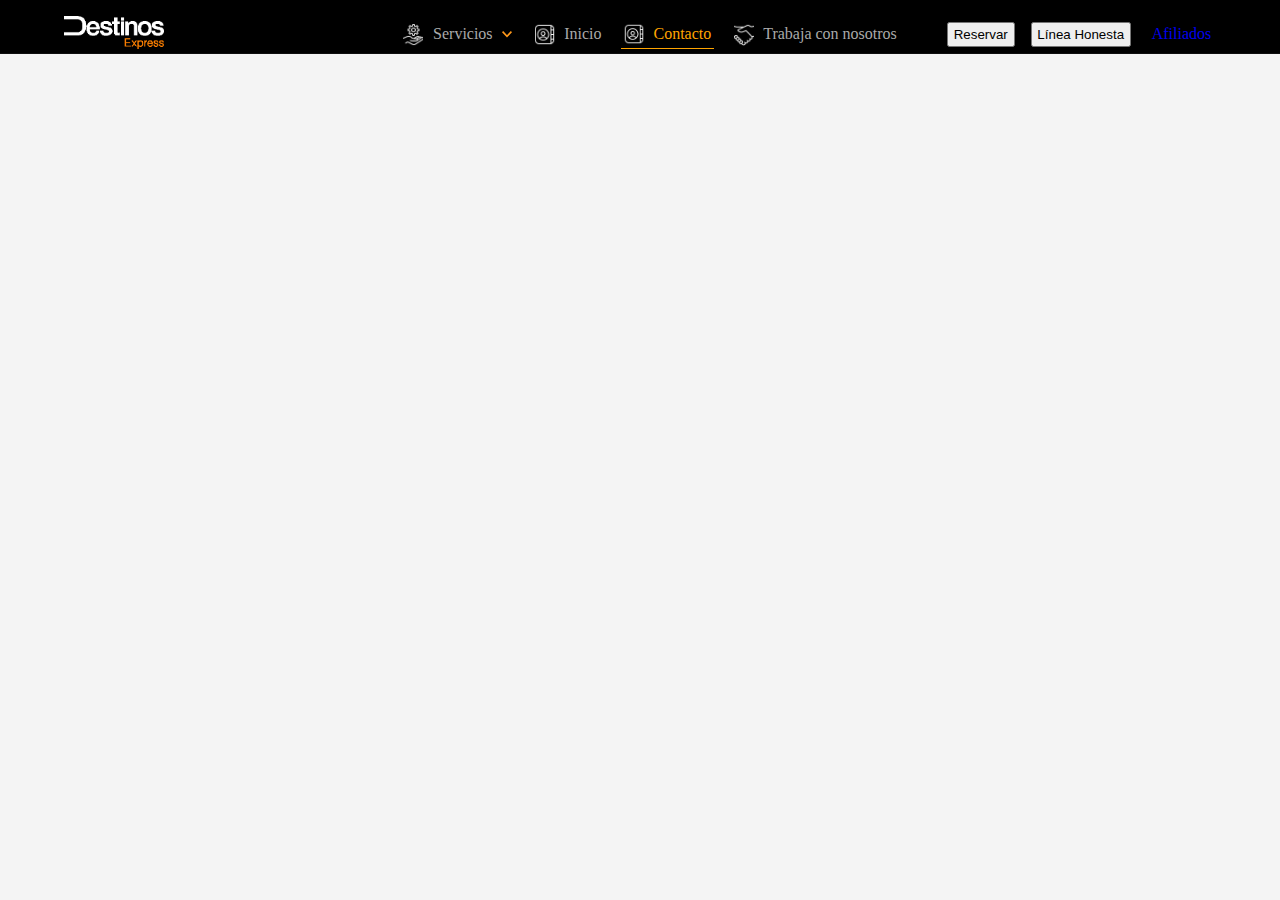
==== contacto.html @ 83c1a64e "Agrego contendor cotizar" ====
<!DOCTYPE html>
<html lang="en">
<head>
    <meta charset="UTF-8">
    <meta name="viewport" content="width=device-width, initial-scale=1.0">
    <title>Contacto</title>
    <link rel="stylesheet" href="css/header.css">

    <style>
        .header{
            background-color: black;
        }
    </style>

</head>
<body>
    <header class="header" id="header">
        <div class="header__container">
            <picture class="figure__header">
                <img src="images/DestinosLogo.svg.png" title="Destinos Express" class="figure__logo"
                    alt="logo-destinos-express">
            </picture>

            <div class="nav__header--content">
                <div class="nav__header">
                    <picture class="figure__header">
                        <img src="images/DestinosLogo.svg.png" title="Destinos Express"
                            class="figure__logo nav__logo--title" alt="logo-destinos-express">
                    </picture>
                    <div class="nav__header--grid">
                        <div class="nav__header--container flex__center grid--gap">
                            
                            <div class="dropdown__container">
                                <ul class="dropdown__trigger">
                                    <li class="nav__item" id="item__drop">
                                        <a href="#" class="nav__link" id="link__drop">
                                            <img loading="lazy" src="images/iconServicios.png" class="icon__services"
                                                alt="">
                                            Servicios
                                            <img loading="lazy" src="images/icon-arrow.svg" id="arrow"
                                                class="icon__arrow" alt="">
                                        </a>
                                    </li>
                                </ul>
                                <ul class="dropdown__list">
                                    <li class="dropdown__item"><a class="nav__link" href="#">Tansporte empresarial</a>
                                    </li>
                                    <li class="dropdown__item"><a class="nav__link" href="#">Transporte ingenería y
                                            petroleras</a></li>
                                    <li class="dropdown__item"><a class="nav__link" href="#">Mensajería empresarial</a>
                                    </li>
                                </ul>
                            </div>
                            
                            <nav class="nav">
                                <ul class="nav__list grid--gap flex__center">
                                    <li class="nav__item ">
                                        <a href="index.html" class="nav__link nav__item--pages">
                                            <img loading="lazy" src="images/iconContacto.png" class="icon__services"
                                                alt="">
                                            Inicio
                                        </a>
                                    </li>
                                    <li class="nav__item ">
                                        <a href="contacto.html" class="nav__link nav__item--pages item-pages-active">
                                            <img loading="lazy" src="images/iconContacto.png" class="icon__services"
                                                alt="">
                                            Contacto
                                        </a>
                                    </li>
                                    <li class="nav__item ">
                                        <a href="trabajaNosotros.html" class="nav__link nav__item--pages">
                                            <img loading="lazy" src="images/iconTrabajaConNosotros.png"
                                                class="icon__services" alt="">
                                            Trabaja con nosotros
                                        </a>
                                    </li>
                                </ul>
                            </nav>
                        </div>

                        <div class="nav__froms--container grid--gap">
                            <button class="btn open-modal" id="reservaForm">Reservar</button>
                            <button class="btn open-modal" id="lineaForm">Línea Honesta</button>
                            <a href="https://clientesdestinos.tmovil.co/js/" class="btn" target="_blank">Afiliados</a>
                        </div>
                    </div>
                </div>
            </div>

            <a class="box__model" id="menu" title="Menú">
                <img loading="lazy" src="images/icon-hamburger.svg" class="box__model--icon" alt="Menú">
            </a>
        </div>

        <!-- MODAL DE RESERVACIÓN -->
        <div class="modal__container modal__container--reserva" id="modalReserva">
            <div class="modal__content modal__content--reserva">
                <h2 class="reserva__title center">Bienvenido(a)</h2>
                <p class="reserva__paragraph center">Aquí puedes reservar, deja tu datos y atenderemos tu
                    solicitud</p>
                <form action=""  class="form__modal form__reserva ">

                    <div class="from__responsive">
                        <div class="from__row">
                            <!-- ENTRADA DE TEXTO NOMBRE USUARIO -->
                            <div class="from__input">
                                <label class="labels" for="name" id="name-label">Nombre</label>
                                <input class="inputs" type="text" name="name" id="name" autocomplete="on"
                                    placeholder="Escribe tu nombre" required>
                            </div>
                            <!-- ENTRADA DE SELECCION TIPO DE SERVICIO -->
                            <div class="from__input">
                                <label class="labels" for="services" id="services-label">Tipo De Servicio</label>
                                <select class="selected" name="services" id="services" required>
                                    <option value="">Seleccione Servicio</option>
                                    <option value="ejecutivo">Ejecutivo</option>
                                    <option value="empresarial">Empresarial</option>
                                    <option value="normal">Normal</option>
                                </select>
                            </div>
                            <!-- ENTRADA DE FECHA Y HORA -->
                            <div class="from__input">
                                <label class="labels" for="datetime" id="datetime-label">Fecha y Hora</label>
                                <input class="inputs" type="datetime-local" name="datetime" id="datetime" required>
                            </div>
                        </div>

                        <div class="from__row">
                            <!-- ENTRADA DE TELEFONO -->
                            <div class="from__input">
                                <label class="labels" for="phone" id="phone-label">Celular</label>
                                <input class="inputs" type="tel" name="phone" id="phone" placeholder="Número de celular"
                                    onkeypress="return event.charCode >= 48 && event.charCode <= 57" maxlength="10"
                                    autocomplete="on" required>
                            </div>


                            <!-- ENTRADA DE SELECCION TIPO VEHICULO -->
                            <div class="from__input">
                                <label class="labels" for="vehiculo" id="vehiculo-label">Tipo De Vehículo</label>
                                <select class="selected" name="vehiculo" id="vehiculo" required>
                                    <option value="">Seleccione Vehículo</option>
                                    <option value="camionetas">Camionetas</option>
                                    <option value="dobleCabina">Doble Cabina</option>
                                    <option value="miniVan">Mini Van</option>
                                    <option value="vans">Vans</option>
                                    <option value="Buses">Buses</option>
                                </select>
                            </div>
                            <!-- ENTRADA DE DESTINO -->
                            <div class="from__input">
                                <label class="labels" for="destino" id="destino-label">Destino</label>
                                <input class="inputs" type="text" name="destino" id="destino"
                                    placeholder="Escribe tu destino" required>
                            </div>
                        </div>

                        <div class="from__row">
                            <!-- ENTRADA DE EMAIL -->
                            <div class="from__input">
                                <label class="labels" for="email" id="email-label">Email</label>
                                <input class="inputs" type="email" name="email" id="email"
                                    placeholder="Escribe tu email" autocomplete="on" required>
                            </div>
                            <!-- ENTRADA DE CIUDAD -->
                            <div class="from__input">
                                <label class="labels" for="ciudad" id="ciudad-label">Ciudad</label>
                                <input class="inputs" type="text" name="ciudad" id="ciudad"
                                    placeholder="Escribe tu ciudad" required>
                            </div>
                            <!-- ENTRADA DE ITINERARIO DE VUELO -->
                            <div class="from__input">
                                <label class="labels" for="itirenario" id="itirenario-label">Itinerario de vuelo</label>
                                <input class="inputs" type="text" name="itirenario" id="itirenario"
                                    placeholder="Escribe tu itirenario" required>
                            </div>
                        </div>

                        <div class="from__row">
                            <!-- ENTRADA DE EMPRESA -->
                            <div class="from__input">
                                <label class="labels" for="Empresa" id="Empresa-label">Empresa</label>
                                <input class="inputs" type="text" name="Empresa" id="Empresa"
                                    placeholder="Escribe tu Empresa" required>
                            </div>
                            <!-- ENTRADA DE DIRECCION -->
                            <div class="from__input">
                                <label class="labels" for="direccion" id="direccion-label">Dirección</label>
                                <input class="inputs" type="text" name="direccion" id="direccion"
                                    placeholder="Escribe tu direccion" required>
                            </div>
                            <!-- ENTRADA DE COMENTARIOS -->
                            <div class="from__input">
                                <label class="labels" for="comentarios" id="comentarios-label">Comentarios</label>
                                <textarea class="textarea" name="comentarios" id="comentarios"
                                    placeholder="Escribe tus comentarios" rows="4"></textarea>
                            </div>
                        </div>
                    </div>


                    <!-- BOTON COTIZACIÓN -->
                    <input type="submit" data-modal="Card1" value="Solicitar cotización" class="btn btn-solicitud"
                        id="btn-solicitud">
                </form>

                <a href="#" class="close__modal">
                    <img loading="lazy" src="images/icon-close-modal.svg" alt="icon-close" tiitle="Cerrar"
                        id="close-modal" class="close__modal--icon">
                </a>
            </div>
        </div>
        <!-- MODAL DE LINEA HONESTA -->
        <div class="modal__container modal__container--linea" id="modalLinea">
            <div class="modal__content modal__content--linea">
                <h2 class="reserva__title center">Línea honesta</h2>
                <p class="reserva__paragraph center">Denuncias relacionadas con conductas deshonestas</p>
                <form action="" method="GET" class="form__modal from__linea">

                    <div class="from__responsive">
                        <div class="from__row">
                            <!-- ENTRADA DE SELECCION TIPO DE SERVICIO -->
                            <div class="from__input">
                                <label class="labels" for="asunto" id="asunto-label">Asunto</label>
                                <select class="selected" name="asunto" id="asunto" required>
                                    <option value="">Apropiación de recursos</option>
                                    <option value="solicitud">Solicitud de dinero para cierre</option>
                                    <option value="conflictos">Conflicto de intereses</option>
                                    <option value="falsedad">Falsedad de información</option>
                                </select>
                            </div>
                            <!-- ENTRADA DE FECHA Y HORA -->
                            <div class="from__input">
                                <label class="labels" for="datetime" id="datetime-label">Fecha y Hora</label>
                                <input class="inputs" type="datetime-local" name="datetime" id="datetime" required>
                            </div>

                            <!-- ENTRADA DE SELECCION INVOLUCRADO -->
                            <div class="from__input">
                                <label class="labels" for="involucrado" id="involucrado-label">Involucrado</label>
                                <select class="selected" name="involucrado" id="involucrado" required>
                                    <option value="">Seleccione Cliente</option>
                                    <option value="provedor">Provedor</option>
                                    <option value="aliado">Aliado</option>
                                    <option value="conductor">Conductor</option>
                                    <option value="otro">Otro</option>
                                </select>
                            </div>
                        </div>

                        <div class="form__row">
                            <!-- ENTRADA DE CARGO/NOMBRE INVOLUCRADO -->
                            <div class="from__input">
                                <label class="labels" for="cargo" id="cargo-label">Nombre y/o cargo del
                                    involucrado</label>
                                <input class="inputs" type="text" name="cargo" id="cargo" placeholder="Escribe el cargo"
                                    required>
                            </div>

                            <!-- ENTRADA DE LUGAR DE LOS HECHOS -->
                            <div class="from__input">
                                <label class="labels" for="ocurrido" id="ocurrido-label">¿Dónde Ocurrió?</label>
                                <input class="inputs" type="text" name="ocurrido" id="ocurrido"
                                    placeholder="Escribe dónde ocurrió" required>
                            </div>

                            <!-- ENTRADA DE COMENTARIOS -->
                            <div class="from__input">
                                <label class="labels" for="situacion" id="situacion-label">Descripción de la
                                    situación</label>
                                <textarea class="textarea" name="situacion" id="situacion"
                                    placeholder="Escribe tu situación" rows="4" required></textarea>
                            </div>
                        </div>

                        <div class="from__row">
                            <!-- ENTRADA DE ARCHIVO -->
                            <div class="from__input">
                                <label for="file" class="labels" id="file-label">Seleccionar archivo</label>
                                <input type="file" name="file" id="file" class="filebtn" accept=".jpg, .png, .pdf"
                                    required>
                            </div>

                            <!-- ENTRADA DE DECISION -->
                            <div class="from__input">
                                <label for="checkbox2" class="checkbox-lab" id="checkbox-label">
                                    <input type="checkbox" class="checkbox" name="checkbox" id="checkbox2" required>
                                    ¿Desea ser contactado(a)
                                </label>
                            </div>

                            <!-- ENTRADA DE TEXTO NOMBRE USUARIO -->
                            <div class="from__input">
                                <label class="labels" for="name" id="name-label">Name</label>
                                <input class="inputs" type="text" name="name" id="name" placeholder="Escribe tu nombre"
                                    autocomplete="on" required>
                            </div>
                        </div>

                        <div class="from__row">
                            <!-- ENTRADA DE TELEFONO -->
                            <div class="from__input">
                                <label class="labels" for="phone" id="phone-label">Celular</label>
                                <input class="inputs" type="tel" name="phone" id="phone" placeholder="Número de celular"
                                    onkeypress="return event.charCode >= 48 && event.charCode <= 57" maxlength="10"
                                    autocomplete="on" required>

                            </div>
                            <!-- ENTRADA DE EMAIL -->
                            <div class="from__input">
                                <label class="labels" for="email" id="email-label">Email</label>
                                <input class="inputs" type="email" name="email" id="email" autocomplete="on"
                                    placeholder="Escribe tu email" required>
                            </div>

                            <!-- ENTRADA DE DECISION -->
                            <div class="from__input">
                                <label for="checkbox" class="checkbox-lab" id="checkbox-label">
                                    <input type="checkbox" class="checkbox" name="checkbox" id="checkbox" required>
                                    Estoy de acuerdo con los términos y condiciones
                                </label>
                            </div>
                        </div>
                    </div>

                    <!-- BOTON REPORTE  -->
                    <input type="button" value="Enviar Reporte" data-modal="Card2" class="btn btn-reserva"
                        id="btn-solicitud">
                </form>

                <a href="#" class="close__modal close__modal--honesta" id="close__modal--honesta">
                    <img loading="lazy" src="images/icon-close-modal.svg" alt="icon-close" tiitle="Cerrar"
                        id="close-modal" class="close__modal--icon">
                </a>
            </div>
        </div>
        <!-- CARDBACK DE RESERVACIÖN -->
        <section class="card__back--container back--reservacion-container" id="cardBack">
            <div class="card__back--content back--reservacion-content">
                <img loading="lazy" src="images/icon-check.svg" alt="icon-check" class="icon__check">

                <p class="card__title">Gracias por tu reserva</p>

                <p class="card__description">
                    En breve nos pondremos en contacto contigo para confirmar la reservación solicitada.
                    Espero tengas buen viaje te desea <span class="destinos--span">Destinos Express</span>, tu
                    transportadora de confianza.
                </p>

                <button type="submit" class="btn-confimacion btn" id="btn--salir-card">Salir</button>
            </div>
        </section>

        <!-- CARDBACK DE SOPORTE -->
        <section class="card__back--container back--linea-container" id="cardBack">
            <div class="card__back--content back--linea-content">
                <img loading="lazy" src="images/icon-soporte.png" alt="icon-support" class="icon__check">

                <p class="card__title">Gracias por tu información</p>

                <p class="card__description">
                    En breve nos pondremos en contacto contigo para dar soporte a tu problema.
                    Trabajaremos rápido para brindarte soluciones <span class="destinos--span">Destinos
                        Express</span>, tu transportadora de confianza.
                </p>

                <button type="submit" class="btn-confimacion btn" id="btn--salir-card">Gracias</button>
            </div>
        </section>

    </header>

    <main class="main">
        
    </main>
    

    <script src="js/header.js"></script>
    <!-- SCRIPT MAIN.JS -->
    <script src="js/navegacion.js"></script>
</body>
</html>
---- css/header.css ----
*{
    margin: 0;
    padding: 0;
}


ul{
    list-style: none;
}

a{
    text-decoration: none;
}

body{
    box-sizing: border-box;
    margin: 0;
    padding: 0;
    background-color: #0000000b;
}

body.modal-open{
    overflow: hidden;
    width: 100%;
}

.header{
    background-color: #00000041;
    position: fixed;
    width: 100%;
    top: 0;
    padding: 1rem 0;
    border-bottom: 1px solid rgba(143, 143, 143, 0.105);
    transition: .5s ease;
    animation: opacity 2s ease;
}

.header__container{
    display: flex;
    justify-content: space-between;
    align-items: center;
    gap: .5rem;
    width: 90%;
    margin: auto;
    max-width: 1400px;
}

.figure__logo{
    width: 100px;
}

.icon__services{
    max-width: 20px;
    object-fit: cover;
    aspect-ratio: 8 / 9;
}

.nav__header--content{
    position: absolute;
    top: 0;
    height: auto;
    right: 0;
    left: 0;
    bottom: 0;
    width: 100%;
}

.nav__header--contentBg{
    background: #05050597;
    transition: .5s ease-in-out;
}

.nav__logo--title{
    position: absolute;
    top: 18px;
    left: 20px;
}

.nav__header{
    background: rgb(24, 24, 24);
    position: absolute;
    top: 0;
    right: 0;
    min-height: unset;
    width: 250px;
    clip-path: polygon(100% 0, 100% 0%, 100% 100%, 100% 100%, 100% 51%);
    border-left: 2px solid gray;
    transition: clip-path .4s ease;
}   

.nav__header--active{
    transition: clip-path .5s ease-in-out;
    clip-path: polygon(0 0, 100% 0, 100% 100%, 0 100%, 0 48%);
}

.box__model{
    z-index: 10;
}

.nav__header--grid{
    margin: 5rem auto 0rem auto;
    height: 100vh;
    display: grid;
    justify-content: center;
    align-items: start;
    padding: 1rem 0;
    width: 84%;
}


.nav__froms--container{
    text-align: center;
}

.nav__link{
    display: flex;
    align-items: center;
    gap: .6rem;
    color: #aaaaaa;
    transition: color .5s ease-in-out;
}


/* ESTILO EN EL HTML */
.grid--gap{
    display: grid;
    gap: 1rem;
}


.dropdown__list{
    padding: .5rem 0 0 2rem;
    display: grid;
    gap: 1rem;
    font-size: .9em;
    max-height: 0px;
    clip-path: inset(0 0 100% 0);
    transition: clip-path .1s ease;

}
.dropdown__list li:nth-child(-n + 2){
    border-bottom: 1px solid rgba(147, 147, 147, 0.542);;

}
.dropdown__item{
    padding-bottom: .5rem;
}

.icon__arrow{
    width: 10px;
    transition: .2s ease;
}

.dropdown__list--show{
    max-height: 250px;
    clip-path: inset(0 0 0 0);
    transition: clip-path .5s ease-in-out;
}

.margin-bottom{
    margin-bottom: 100px;
}

.rotate--arrow{
    transform: rotate(180deg);
}


.modal__container{
    position: absolute;
    top: 0;
    bottom: 0;
    height: 0vh;
    background: #05050597;
    filter:  brightness(80%) saturate(90%); 

    display: grid;
    width: 100%;
    overflow-y: auto;
    clip-path: inset(0 0 100% 0);
    transition: clip-path 1s ease;
    
}

.modal__container--show{
    clip-path: inset(0 0 0 0);
    transition: clip-path 1s ease;
    height: 100vh;
}
.btn{
    cursor: pointer;
}
.modal__content{
    box-sizing: border-box;
    border: 1px solid black;
    background-color: white;    
    width: 90%;
    max-width: 1000px;
    padding: 1rem;
    margin: 2rem auto;
    position: relative;
    opacity: 0;
    border-radius: .5rem;
}

.modal__content--show{
    overflow-y: auto;
    opacity: 1;
    transition: opacity 1.2s ease-in-out;
}

.form__modal{
    width: 90%;
    margin: 0 auto;
}

.from__input{
    display: flex;
    flex-direction: column;
    gap: .3rem;
    width: 100%;
    margin-top: 1rem;
}



.modal__content--hide{
    opacity: 0;
    transform: translateY(-200%);
}

.center{
    text-align: center;
}

.close__modal{
    position: absolute;
    top: 2%;
    right: 3.6%;
}

.close__modal--prevent{
    display: none;
}

.box__model{
    cursor: pointer;
}


/* CARDS BACK */
.card__back--container{
    position: absolute;
    top: 0;
    height: 0vh;
    display: grid;
    align-items: center;
    width: 100%;
    overflow-y: auto;
    clip-path: inset(0 0 100% 0);
    transition: clip-path 1s ease;
    background: #05050597;
}

.card__back--container-show{
    clip-path: inset(0 0 0 0);
    transition: clip-path 1s ease;
    height: 100vh;
}

.filters{
    transition: filter .1s ease;
    filter: blur(.7px);
}
.card__back--content{
    text-align: center;
    background-color: white;
    width: 80%;
    margin: 0 auto;
    border-radius: .5rem;
    max-width: 450px;
    padding: 1rem .5rem;
    display: grid;
    gap: 1rem;
    opacity: 0;
}

.card__back__content--show{
    opacity: 1;
    transition: opacity 1.2s ease-in-out;
}

.card__back--content img{
    margin: 0 auto;
}

/* Elementos hover */

.nav__link:hover{
    color: orange;
}



.nav__item--pages{
    padding-bottom: .4rem;
}

.item-pages-active{
    border-bottom: 1px solid transparent;
    color: orange;
    border-color: orange;
    transition: .5s ease-in-out;
}
/* @keyframes opacity{
    0%{
        opacity: 0;
    }
    100%{
        opacity: 1;
    }
} */

/* MediaQuerys */

/* Dispositivos tablet de 768px */
@media (min-width: 48rem){
    
    .header{
        box-sizing: border-box;
        position: fixed;
        width: 100%;
        top: 0;
        padding: 1rem 0 0 0;
    }

    .header__container{
        display: grid;
        grid-template-columns: 12% 1fr;
        justify-content: center;
        align-items: center;
        gap: .5rem;
        width: 90%;
        margin: auto;
    }


    .nav__header--content{
        position: relative;
        height: unset;
        width: unset;
    }

    .nav__logo--title{
        display: none;
    }

    .nav__header{
        background: transparent;
        position: relative;
        height: unset;
        width: unset;
        clip-path: none;
        border-left: none;
        transition: none;
    }   


    .box__model{
        display: none;
    }

    .nav__header--grid{
        margin: 0rem auto 0rem auto;
        height: unset;
        display: grid;
        grid-template-columns: 1fr 300px;
        align-items: center;
        padding:0;
        width: unset;
        gap: 1rem;
    }


    .nav__froms--container{
        text-align: center;
        display: flex;
        align-items: center;
        justify-content: end;
        gap: 1rem;
    }

    .btn{
        padding: .2rem .3rem;
    }

    
    .flex__center{
        display: flex;
        align-items: center;

    }

    .nav__header--container{
        justify-content: end;
    }

    .dropdown__list{
        box-sizing: border-box;
        display: block;
        position: absolute;
        background-color: white;
        top: 32px;
        border-top: 15px solid orange ;
        height: 160px;
        width: 220px;
        display: grid;
        justify-content: center;
        align-items: center;
        padding: .5rem 1rem 0 2rem;
        filter: drop-shadow(1px 1px 4px #00000020);
        border-radius: 0 0 1rem 1rem;
        
    }
    .modal__container{
        align-items: center;
        
    }
    body.modal-open-desktop{
        overflow: hidden;
        width: 100%;
    }
    
}

/* Dispositivos desktop mini */
@media (min-width: 48rem){

    .from__row{
        display: flex;
        justify-content: space-between;
        align-items: center;
        gap: 2rem;
    }
    .from__input{
        display: flex;
        flex-direction: column;
        gap: .3rem;
        width: 100%;
        margin-top: 1rem;
    }

    .nav__link{
        padding: .2rem;
    }
    
}

/* Dispositivos desktop mini de 1024px */
@media (min-width: 64rem){

    .dropdown__list{
        border-top: 9px solid orange ;
        
    }

}

/* Dispositivos desktop de 1280px */
@media (min-width: 80rem) {

}

/* Dispositivos desktop de 1440px */
@media (min-width: 90rem) {

}

/* Dispositivos desktop de 1920px */
@media (min-width: 100rem) {
    .header{
        padding: 1.4rem 0 0 0;
    }

    .nav__link{
        font-size: 1.2em;
    }
    .nav__header--grid{
        grid-template-columns: 1fr 400px;
    }
    .nav__header--grid{
        gap: 2rem;
    }
    .grid--gap{
        gap: 2.5rem;
    }
    .open-modal{
        font-size: 1em;
    }
    

    

}

/* Dispositivos desktop de 2560px */
@media (min-width: 150rem) {


}
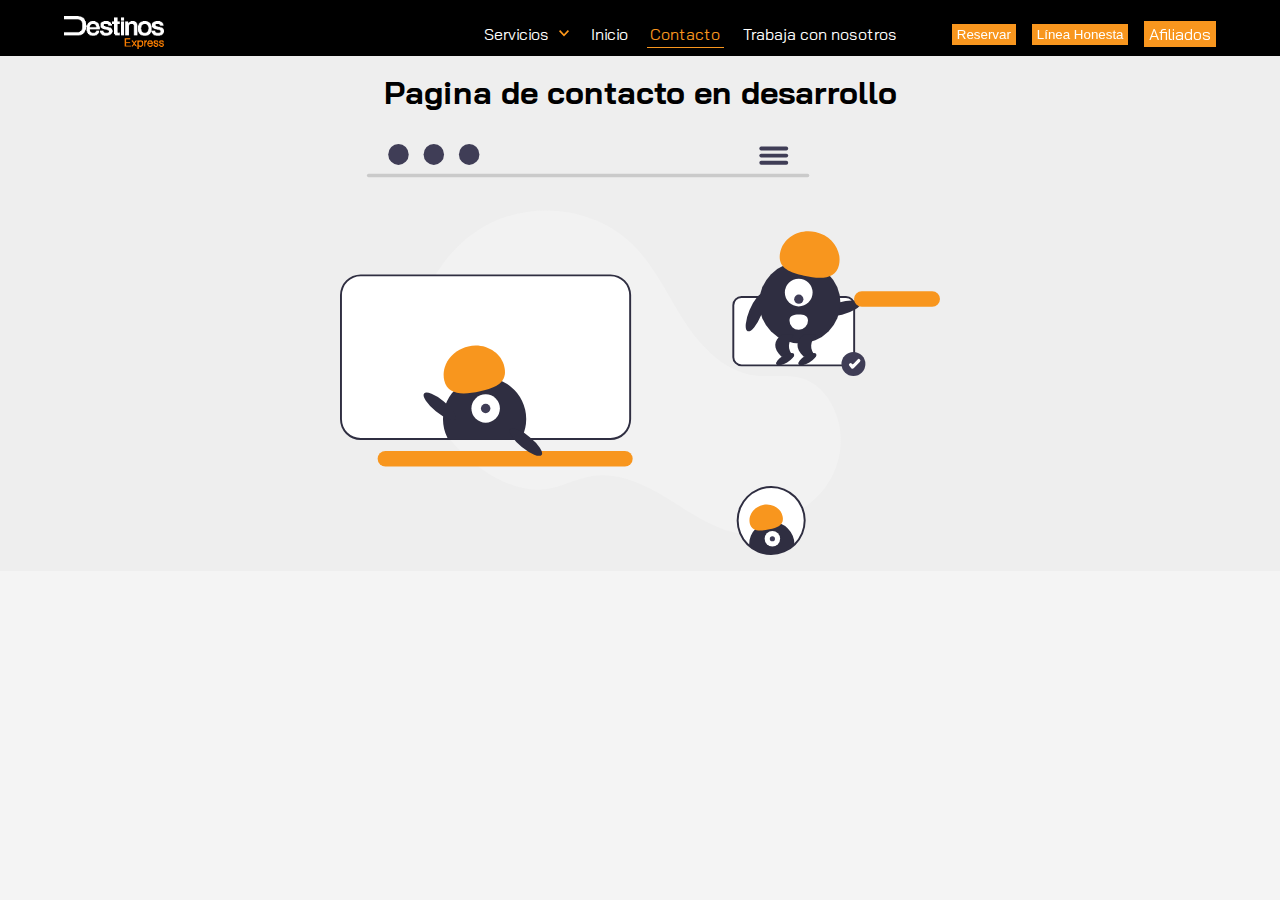
==== commit d77da94b: "Agrego funcionalidad links" ====
--- a/contacto.html
+++ b/contacto.html
@@ -9,6 +9,21 @@
     <style>
         .header{
             background-color: black;
+        }
+        .main__container{
+            text-align: center;
+            background-color: #eee;
+            margin-top: 3.5rem;
+            padding: 1rem 0;
+            font-family: inherit;
+            display: grid;
+            gap: 2rem;
+        }
+
+        .img-desarrollo{
+            width: 100%;
+            max-width: 600px;
+            margin: 0 auto;
         }
     </style>
 
@@ -43,11 +58,11 @@
                                     </li>
                                 </ul>
                                 <ul class="dropdown__list">
-                                    <li class="dropdown__item"><a class="nav__link" href="#">Tansporte empresarial</a>
-                                    </li>
-                                    <li class="dropdown__item"><a class="nav__link" href="#">Transporte ingenería y
+                                    <li class="dropdown__item"><a href="transporteEmpresarial.html" class="nav__link nav__link--drop" href="#">Tansporte empresarial</a>
+                                    </li>
+                                    <li class="dropdown__item"><a href="transporteIngeniera.html" class="nav__link nav__link--drop" href="#">Transporte ingenería y
                                             petroleras</a></li>
-                                    <li class="dropdown__item"><a class="nav__link" href="#">Mensajería empresarial</a>
+                                    <li class="dropdown__item"><a href="mensajeriaEmpresarial.html" class="nav__link nav__link--drop" href="#">Mensajería empresarial</a>
                                     </li>
                                 </ul>
                             </div>
@@ -56,22 +71,16 @@
                                 <ul class="nav__list grid--gap flex__center">
                                     <li class="nav__item ">
                                         <a href="index.html" class="nav__link nav__item--pages">
-                                            <img loading="lazy" src="images/iconContacto.png" class="icon__services"
-                                                alt="">
                                             Inicio
                                         </a>
                                     </li>
                                     <li class="nav__item ">
-                                        <a href="contacto.html" class="nav__link nav__item--pages item-pages-active">
-                                            <img loading="lazy" src="images/iconContacto.png" class="icon__services"
-                                                alt="">
+                                        <a href="contacto.html" class="nav__link home-link item-pages-active nav__item--pages">
                                             Contacto
                                         </a>
                                     </li>
                                     <li class="nav__item ">
                                         <a href="trabajaNosotros.html" class="nav__link nav__item--pages">
-                                            <img loading="lazy" src="images/iconTrabajaConNosotros.png"
-                                                class="icon__services" alt="">
                                             Trabaja con nosotros
                                         </a>
                                     </li>
@@ -372,7 +381,10 @@
     </header>
 
     <main class="main">
-        
+        <div class="main__container">
+            <h1>Pagina de contacto en desarrollo</h1>
+            <img src="images/endesarrollo.svg" alt="" class="img-desarrollo">
+        </div>
     </main>
     
 
--- a/css/header.css
+++ b/css/header.css
@@ -1,43 +1,57 @@
-
-
-*{
+@import url('https://fonts.googleapis.com/css2?family=Bai+Jamjuree:wght@200;300;400;500;600;700&display=swap');
+
+:root {
+    --black: #0f0e17;
+    --pragraph-black: #a7a9be;
+    --orange-ligth: #f8961e;
+    --very-orange: #7f5af0;
+    --main-gray: #fffffe;
+    --titles-black: #2b2c34;
+    --titles-white: #fffffe;
+    --GrayishBlue: hsl(201, 11%, 66%);
+}
+
+* {
     margin: 0;
     padding: 0;
 }
 
 
-ul{
+ul {
     list-style: none;
 }
 
-a{
+a {
     text-decoration: none;
 }
 
-body{
+body {
     box-sizing: border-box;
     margin: 0;
     padding: 0;
     background-color: #0000000b;
-}
-
-body.modal-open{
+    position: relative;
+    font-family: 'Bai Jamjuree', sans-serif;
+    z-index: -99;
+}
+
+body.modal-open {
     overflow: hidden;
     width: 100%;
-}
-
-.header{
-    background-color: #00000041;
+
+}
+
+.header {
     position: fixed;
     width: 100%;
     top: 0;
     padding: 1rem 0;
-    border-bottom: 1px solid rgba(143, 143, 143, 0.105);
     transition: .5s ease;
     animation: opacity 2s ease;
-}
-
-.header__container{
+    /* border: 1px solid red; */
+}
+
+.header__container {
     display: flex;
     justify-content: space-between;
     align-items: center;
@@ -47,17 +61,32 @@
     max-width: 1400px;
 }
 
-.figure__logo{
+.figure__logo {
     width: 100px;
 }
 
-.icon__services{
+.icon__services {
     max-width: 20px;
     object-fit: cover;
     aspect-ratio: 8 / 9;
 }
-
-.nav__header--content{
+.img-card-back{
+    width: 100%;
+    max-width: 100px;
+}
+
+.img-card-back2{
+    width: 100%;
+    max-width: 170px;
+}
+
+.btn--salir-card{
+    padding: .6rem 0 !important;
+    border-radius: .5rem;
+    width: 120px;
+    margin: 0 auto;
+}
+.nav__header--content {
     position: absolute;
     top: 0;
     height: auto;
@@ -67,39 +96,39 @@
     width: 100%;
 }
 
-.nav__header--contentBg{
+.nav__header--contentBg {
     background: #05050597;
     transition: .5s ease-in-out;
 }
 
-.nav__logo--title{
+.nav__logo--title {
     position: absolute;
     top: 18px;
     left: 20px;
 }
 
-.nav__header{
-    background: rgb(24, 24, 24);
+.nav__header {
+    background: #202020;
     position: absolute;
     top: 0;
     right: 0;
     min-height: unset;
     width: 250px;
     clip-path: polygon(100% 0, 100% 0%, 100% 100%, 100% 100%, 100% 51%);
-    border-left: 2px solid gray;
+    border-left: 2px solid var(--pragraph-black);
     transition: clip-path .4s ease;
-}   
-
-.nav__header--active{
+}
+
+.nav__header--active {
     transition: clip-path .5s ease-in-out;
     clip-path: polygon(0 0, 100% 0, 100% 100%, 0 100%, 0 48%);
 }
 
-.box__model{
+.box__model {
     z-index: 10;
 }
 
-.nav__header--grid{
+.nav__header--grid {
     margin: 5rem auto 0rem auto;
     height: 100vh;
     display: grid;
@@ -110,28 +139,40 @@
 }
 
 
-.nav__froms--container{
+.nav__froms--container {
     text-align: center;
 }
 
-.nav__link{
+.nav__link {
     display: flex;
     align-items: center;
     gap: .6rem;
-    color: #aaaaaa;
+    color: var(--titles-white);
     transition: color .5s ease-in-out;
-}
-
+    border-bottom: 1px solid transparent;
+
+}
+
+
+.modals--btns {
+    font-family: inherit;
+    font-weight: 600;
+    border: none;
+    color: var(--titles-black);
+    font-size: .95em;
+    padding: .5rem .5rem;
+    border-radius: .2rem;
+}
 
 /* ESTILO EN EL HTML */
-.grid--gap{
+.grid--gap {
     display: grid;
     gap: 1rem;
 }
 
 
-.dropdown__list{
-    padding: .5rem 0 0 2rem;
+.dropdown__list {
+    padding: .6rem 0 .3rem 2rem;
     display: grid;
     gap: 1rem;
     font-size: .9em;
@@ -140,118 +181,296 @@
     transition: clip-path .1s ease;
 
 }
-.dropdown__list li:nth-child(-n + 2){
-    border-bottom: 1px solid rgba(147, 147, 147, 0.542);;
-
-}
-.dropdown__item{
+
+.nav__link--drop {
+    color: #bebebe;
+    font-weight: 500;
+}
+
+.nav__link--drop:hover {
+    color: var(--orange-ligth);
+}
+
+.dropdown__list li:nth-child(-n + 2) {
+    border-bottom: 1px solid rgba(147, 147, 147, 0.542);
+}
+
+.dropdown__item {
     padding-bottom: .5rem;
 }
 
-.icon__arrow{
+.icon__arrow {
     width: 10px;
     transition: .2s ease;
 }
 
-.dropdown__list--show{
+.dropdown__list--show {
     max-height: 250px;
     clip-path: inset(0 0 0 0);
     transition: clip-path .5s ease-in-out;
 }
 
-.margin-bottom{
+.margin-bottom {
     margin-bottom: 100px;
 }
 
-.rotate--arrow{
+.rotate--arrow {
     transform: rotate(180deg);
 }
 
 
-.modal__container{
+.modal__container {
     position: absolute;
     top: 0;
     bottom: 0;
     height: 0vh;
     background: #05050597;
-    filter:  brightness(80%) saturate(90%); 
+    filter: brightness(95%) saturate(95%);
 
     display: grid;
     width: 100%;
     overflow-y: auto;
     clip-path: inset(0 0 100% 0);
     transition: clip-path 1s ease;
-    
-}
-
-.modal__container--show{
+
+}
+
+.modal__container--show {
     clip-path: inset(0 0 0 0);
     transition: clip-path 1s ease;
     height: 100vh;
 }
-.btn{
+
+.btn {
     cursor: pointer;
 }
-.modal__content{
+
+.modal__content {
     box-sizing: border-box;
     border: 1px solid black;
-    background-color: white;    
+    background-color: #F4F4F4;
     width: 90%;
     max-width: 1000px;
-    padding: 1rem;
+    height: 90%;
+    padding: 2rem 0;
     margin: 2rem auto;
     position: relative;
     opacity: 0;
     border-radius: .5rem;
-}
-
-.modal__content--show{
+    overflow-y: auto;
+}
+
+.modal__content--show {
     overflow-y: auto;
     opacity: 1;
     transition: opacity 1.2s ease-in-out;
-}
-
-.form__modal{
+
+}
+
+.form__modal {
     width: 90%;
     margin: 0 auto;
 }
 
-.from__input{
+.from__input {
+    position: relative;
+    box-sizing: border-box;
+    display: grid;
+    grid-template-columns: 50px 1fr;
+    align-items: center;
+    width: 100%;
+    margin-top: 1rem;
+    background-color: #F9F9F9;
+    border: 1px solid #E5E5E5;
+    border-radius: 0 .3rem .3rem 0;
+    transition: .6s ease-in-out;
+    filter: drop-shadow(1px 1px 3px #97979728);
+
+}
+
+.from__input--content {
     display: flex;
     flex-direction: column;
-    gap: .3rem;
-    width: 100%;
+}
+
+.from--icon {
+    height: 32px;
+    display: grid;
+    place-items: center;
+    border-right: 1px solid #7979795e;
+    transition: .6s ease-in-out;
+    color: #969696;
+
+
+}
+
+.inputs {
+    padding: .5rem;
+    border: 1px solid transparent;
+    border-bottom: 1px solid #eeee;
+    background-color: transparent;
+    border-radius: 0 .3rem .3rem 0;
+    font-family: inherit;
+    color: var(--black);
+    font-weight: 700;
+    font-size: .9em;
+}
+
+.inputs:focus-within{
+    outline: none;
+}
+
+::placeholder{
+    color: var(--pragraph-black);
+    font-weight: 400;
+}
+.selected {
+    border: none;
+    height: 35px;
+    cursor: pointer;
+    background-color: transparent;
+    border-radius: 0 .3rem .3rem 0;
+    transition: .6s ease-in-out;
+    font-family: inherit;
+    color: var(--black);
+    font-weight: 600;
+}
+
+.from__input:focus-within .from--icon {
+    border-color: var(--orange-ligth);
+    
+}
+.from__input:focus-within {
+    border-color: var(--orange-ligth);
+}
+
+.from__input:focus-within .fa-icon {
+    color: var(--orange-ligth);
+}
+
+
+
+.selected:focus-within{
+    outline: none;
+    color: var(--orange-ligth);
+    
+}
+
+.selected option:first-child{
+    color: var(--pragraph-black);
+}
+
+.selected option{
+    color: var(--black);
+    font-weight: 600;
+    
+}
+
+
+.textarea{
+    border:transparent;
+    border-radius: 0 .3rem .3rem 0;
+    font-family: inherit;
+    transition: .6s ease-in-out;
+    resize: none;
+}
+
+.textarea:focus-within{
+    outline: none;
+}
+
+.reserva__title {
+    font-size: 1.5em;
+    color: var(--titles-black);
+}
+
+.reserva__paragraph {
+    color: var(--GrayishBlue);
+    margin: .5rem 0;
+}
+
+.btn-solicitud {
+    display: block;
+    margin: auto;
+    padding: .6rem 1rem;
     margin-top: 1rem;
-}
-
-
-
-.modal__content--hide{
+    width: 150px;
+    border: none;
+    border-radius: .5rem;
+    background-color: var(--orange-ligth);
+    color: var(--titles-white);
+    font-family: inherit;
+    font-weight: 600;
+    cursor: pointer;
+    transition: .7s ease-in-out;
+}
+
+.btn-reserva{
+    margin: 1rem auto 0 auto;
+}
+
+.from--datos--decition{
+    display: flex;
+    flex-direction: column;
+    gap: .5rem;
+}
+
+.btn-solicitud:hover{
+    background-color: var(--very-orange);
+}
+
+.modal__content--hide {
     opacity: 0;
     transform: translateY(-200%);
 }
 
-.center{
+.center {
     text-align: center;
 }
 
-.close__modal{
+.close__modal {
     position: absolute;
     top: 2%;
     right: 3.6%;
-}
-
-.close__modal--prevent{
+    border: 1px solid transparent;
+    width: 25px;
+    height: 25px;
+    display: grid;
+    place-items: center;
+    border-radius: 999px;
+    transition: .5s ease-in-out;
+}
+
+.close__modal:hover {
+    color: #e63946;
+    border-color: #e63946;
+}
+
+.close__modal--prevent {
     display: none;
 }
 
-.box__model{
+.box__model {
     cursor: pointer;
 }
 
+.checkbox-lab{
+    color: var(--GrayishBlue);
+    font-size: .9em;
+    cursor: pointer;
+}
+
+.checkbox{
+    cursor: pointer;
+}
+
+.checkbox:checked{
+    color: red;
+}
+
 
 /* CARDS BACK */
-.card__back--container{
+.card__back--container {
     position: absolute;
     top: 0;
     height: 0vh;
@@ -264,56 +483,152 @@
     background: #05050597;
 }
 
-.card__back--container-show{
+.card__back--container-show {
     clip-path: inset(0 0 0 0);
     transition: clip-path 1s ease;
     height: 100vh;
 }
 
-.filters{
+.filters {
     transition: filter .1s ease;
     filter: blur(.7px);
 }
-.card__back--content{
+
+.card__back--content {
     text-align: center;
-    background-color: white;
-    width: 80%;
+    background-color: var(--titles-white);
+    width: 90%;
     margin: 0 auto;
     border-radius: .5rem;
-    max-width: 450px;
-    padding: 1rem .5rem;
+    max-width: 550px;
+    padding: 2rem .5rem;
     display: grid;
     gap: 1rem;
     opacity: 0;
-}
-
-.card__back__content--show{
+    filter: drop-shadow(2px 2px 6px #f780003a);
+}
+
+.card__title{
+    font-size: 1.3em;
+    font-weight: 600;
+}
+.destinos--span{
+    color: var(--orange-ligth);
+    font-weight: 600;
+}
+
+.span__transportadora{
+    color: var(--black);
+    font-weight: 600;
+
+}
+
+.btn-confimacion{
+    width: 120px;
+    padding: .7rem 0 !important;
+    border-radius: .5rem;
+    margin: 0 auto;
+    font-family: inherit;
+    text-transform: uppercase;
+    font-weight: 600;
+    letter-spacing: 1px;
+}
+
+.card__description{
+    line-height: 1.6;
+    color: var(--GrayishBlue);
+    font-size: .95em;
+}
+.card__back__content--show {
     opacity: 1;
     transition: opacity 1.2s ease-in-out;
 }
 
-.card__back--content img{
+.card__back--content img {
     margin: 0 auto;
 }
 
 /* Elementos hover */
 
-.nav__link:hover{
-    color: orange;
-}
-
-
-
-.nav__item--pages{
+.nav__link-hover {
+    color: var(--orange-ligth);
+}
+
+
+
+.nav__item--pages {
     padding-bottom: .4rem;
 }
 
-.item-pages-active{
+.item-pages-active {
     border-bottom: 1px solid transparent;
-    color: orange;
-    border-color: orange;
+    color: var(--orange-ligth);
+    border-color: var(--orange-ligth);
     transition: .5s ease-in-out;
 }
+
+
+
+/* Shutter Out Vertical */
+.btn {
+    display: inline-block;
+    vertical-align: middle;
+    -webkit-transform: perspective(1px) translateZ(0);
+    transform: perspective(1px) translateZ(0);
+    box-shadow: 0 0 1px rgba(0, 0, 0, 0);
+    position: relative;
+    background: var(--orange-ligth);
+    color: var(--titles-white);
+    -webkit-transition-property: color;
+    transition-property: color;
+    -webkit-transition-duration: 0.3s;
+    transition-duration: 0.3s;
+    cursor: pointer;
+    border: none;
+}
+
+.btn:before {
+    content: "";
+    position: absolute;
+    z-index: -1;
+    top: 0;
+    bottom: 0;
+    left: 0;
+    right: 0;
+    background: var(--very-orange);
+    -webkit-transform: scaleY(0);
+    transform: scaleY(0);
+    -webkit-transform-origin: 50%;
+    transform-origin: 50%;
+    -webkit-transition-property: transform;
+    transition-property: transform;
+    -webkit-transition-duration: 0.3s;
+    transition-duration: 0.3s;
+    -webkit-transition-timing-function: ease-out;
+    transition-timing-function: ease-out;
+    cursor: pointer;
+    border-radius: .2rem;
+}
+
+.btn:hover,
+.btn:focus,
+.btn:active {
+    color: var(--titles-white);
+}
+
+.btn:hover:before,
+.btn:focus:before,
+.btn:active:before {
+    -webkit-transform: scaleY(1);
+    transform: scaleY(1);
+}
+.container__decision{
+    margin-top: 1rem;
+    display: grid;
+    gap: 1rem;
+}
+
+
 /* @keyframes opacity{
     0%{
         opacity: 0;
@@ -326,17 +641,20 @@
 /* MediaQuerys */
 
 /* Dispositivos tablet de 768px */
-@media (min-width: 48rem){
-    
-    .header{
+@media (min-width: 48rem) {
+    .icons-header {
+        display: none;
+    }
+
+    .header {
         box-sizing: border-box;
         position: fixed;
         width: 100%;
         top: 0;
-        padding: 1rem 0 0 0;
-    }
-
-    .header__container{
+        padding: 1rem 0 .2rem 0;
+    }
+
+    .header__container {
         display: grid;
         grid-template-columns: 12% 1fr;
         justify-content: center;
@@ -347,17 +665,17 @@
     }
 
 
-    .nav__header--content{
+    .nav__header--content {
         position: relative;
         height: unset;
         width: unset;
     }
 
-    .nav__logo--title{
+    .nav__logo--title {
         display: none;
     }
 
-    .nav__header{
+    .nav__header {
         background: transparent;
         position: relative;
         height: unset;
@@ -365,26 +683,26 @@
         clip-path: none;
         border-left: none;
         transition: none;
-    }   
-
-
-    .box__model{
+    }
+
+
+    .box__model {
         display: none;
     }
 
-    .nav__header--grid{
+    .nav__header--grid {
         margin: 0rem auto 0rem auto;
         height: unset;
         display: grid;
         grid-template-columns: 1fr 300px;
         align-items: center;
-        padding:0;
+        padding: 0;
         width: unset;
         gap: 1rem;
     }
 
 
-    .nav__froms--container{
+    .nav__froms--container {
         text-align: center;
         display: flex;
         align-items: center;
@@ -392,29 +710,34 @@
         gap: 1rem;
     }
 
-    .btn{
+        
+    .nav__link--drop {
+        color: var(--titles-black);
+    }
+
+    .btn {
         padding: .2rem .3rem;
     }
 
-    
-    .flex__center{
+
+    .flex__center {
         display: flex;
         align-items: center;
 
     }
 
-    .nav__header--container{
+    .nav__header--container {
         justify-content: end;
     }
 
-    .dropdown__list{
+    .dropdown__list {
         box-sizing: border-box;
         display: block;
         position: absolute;
-        background-color: white;
+        background-color: var(--titles-white);
         top: 32px;
-        border-top: 15px solid orange ;
-        height: 160px;
+        border-top: 15px solid var(--orange-ligth);
+        height: 170px;
         width: 220px;
         display: grid;
         justify-content: center;
@@ -422,91 +745,167 @@
         padding: .5rem 1rem 0 2rem;
         filter: drop-shadow(1px 1px 4px #00000020);
         border-radius: 0 0 1rem 1rem;
-        
-    }
-    .modal__container{
+
+    }
+
+    .modal__container {
         align-items: center;
-        
-    }
-    body.modal-open-desktop{
+
+    }
+
+    body.modal-open-desktop {
         overflow: hidden;
         width: 100%;
     }
-    
+
+
+    .modals--btns {
+        font-family: inherit;
+        font-weight: 600;
+        font-size: .9em;
+        padding: .2rem .4rem;
+    }
+
+    .modal__content {
+        max-height: 550px;
+    }
+
+    .from__responsive--one {
+        display: grid;
+        grid-template-columns: 1fr 1fr;
+        gap: 2rem;
+    }
+    /* .from__responsive--two {
+        display: grid;
+        grid-template-columns: 1fr 1fr 1fr;
+        gap: 2rem;
+    } */
+
+    .modal__content {
+        height: 85%;
+    }
+
+    .btn-solicitud {
+        margin: 0;
+        padding: .7rem 1rem;
+        margin-top: 0rem;
+        width: 160px;
+    }
+
+    .center {
+        text-align: left;
+        width: 90%;
+        margin: auto;
+    }
+
+    .reserva__paragraph {
+        margin: .6rem auto;
+    }
+
+    .btn-reserva{
+        margin: 1rem 0 0 0;
+    }
 }
 
 /* Dispositivos desktop mini */
-@media (min-width: 48rem){
-
-    .from__row{
+@media (min-width: 48rem) {
+
+    .from__row {
         display: flex;
         justify-content: space-between;
         align-items: center;
         gap: 2rem;
     }
-    .from__input{
-        display: flex;
-        flex-direction: column;
-        gap: .3rem;
+
+    .from__input {
         width: 100%;
         margin-top: 1rem;
     }
 
-    .nav__link{
+    .nav__link {
         padding: .2rem;
     }
-    
+
+
+
 }
 
 /* Dispositivos desktop mini de 1024px */
-@media (min-width: 64rem){
-
-    .dropdown__list{
-        border-top: 9px solid orange ;
-        
+@media (min-width: 64rem) {
+
+    .dropdown__list {
+        padding: .7rem 0 .7rem 2rem;
+        border-top: 9px solid var(--orange-ligth);
+
     }
 
 }
 
 /* Dispositivos desktop de 1280px */
 @media (min-width: 80rem) {
+    .modals--btns {
+        font-family: inherit;
+        font-weight: 600;
+        font-size: .95em;
+        padding: .3rem .4rem;
+    }
+
+
 
 }
 
 /* Dispositivos desktop de 1440px */
 @media (min-width: 90rem) {
 
+    .figure__logo {
+        width: 120px;
+    }
+
+    .nav__link {
+        font-size: 1.1em;
+    }
+
+    .modals--btns {
+        padding: .4rem .4em;
+    }
+
 }
 
 /* Dispositivos desktop de 1920px */
 @media (min-width: 100rem) {
-    .header{
+    .header {
         padding: 1.4rem 0 0 0;
     }
 
-    .nav__link{
+    .nav__link {
         font-size: 1.2em;
     }
-    .nav__header--grid{
+
+    .nav__header--grid {
         grid-template-columns: 1fr 400px;
     }
-    .nav__header--grid{
+
+    .nav__header--grid {
         gap: 2rem;
     }
-    .grid--gap{
+
+    .grid--gap {
         gap: 2.5rem;
     }
-    .open-modal{
+
+    .open-modal {
         font-size: 1em;
     }
-    
-
-    
+
+    .modals--btns {
+        font-size: 1em;
+        padding: .4rem .7em;
+    }
+
+
+
 
 }
 
 /* Dispositivos desktop de 2560px */
-@media (min-width: 150rem) {
-
-
-}+@media (min-width: 150rem) {}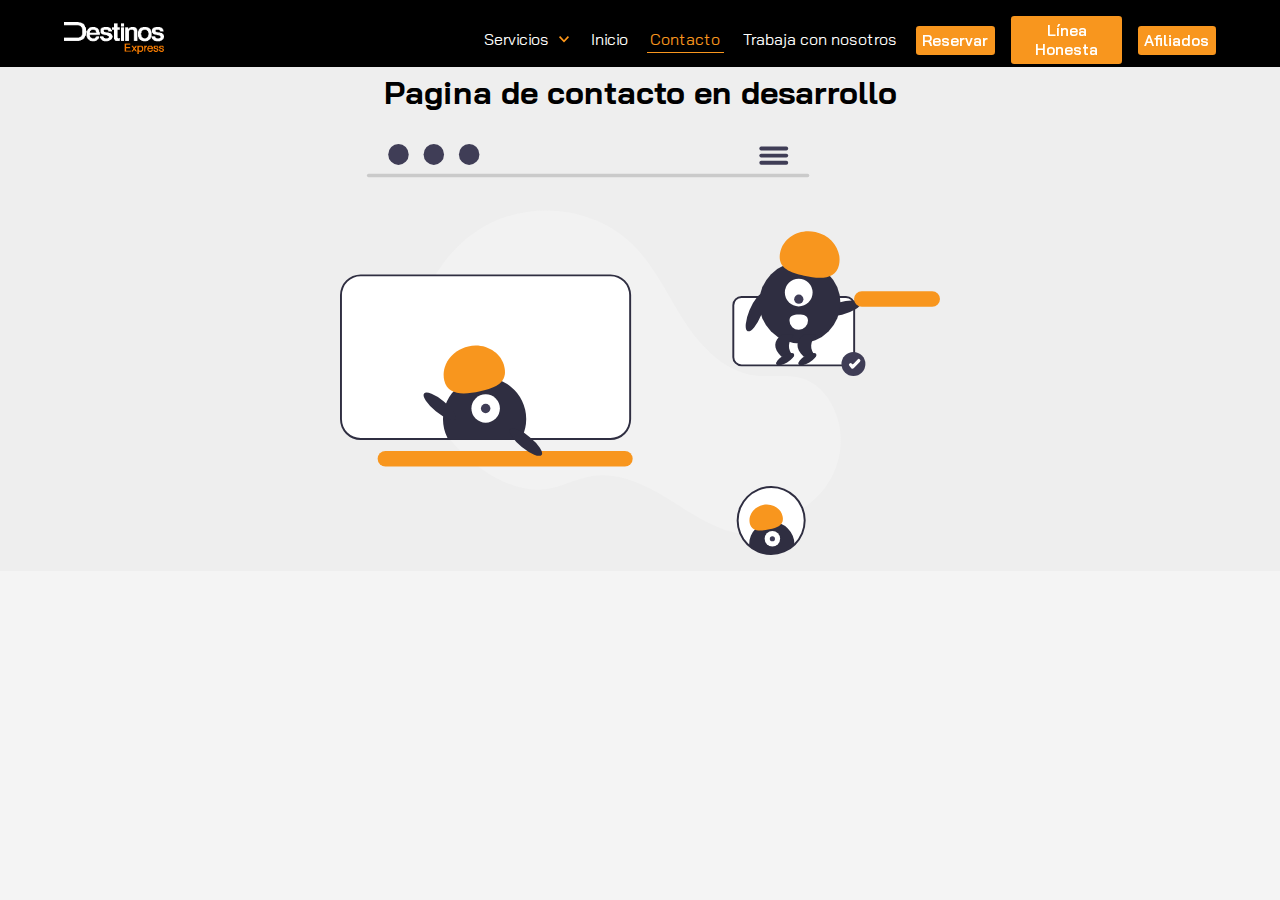
==== commit 774e7e3d: "Agrego más cambios a nav en pages html" ====
--- a/contacto.html
+++ b/contacto.html
@@ -3,12 +3,15 @@
 <head>
     <meta charset="UTF-8">
     <meta name="viewport" content="width=device-width, initial-scale=1.0">
-    <title>Contacto</title>
+    <title>Destinos Express contacto</title>
     <link rel="stylesheet" href="css/header.css">
+    <script src="https://kit.fontawesome.com/766c25c2d0.js" crossorigin="anonymous"></script>
+
 
     <style>
         .header{
             background-color: black;
+            z-index: 999;
         }
         .main__container{
             text-align: center;
@@ -19,7 +22,7 @@
             display: grid;
             gap: 2rem;
         }
-
+        
         .img-desarrollo{
             width: 100%;
             max-width: 600px;
@@ -69,18 +72,21 @@
                             
                             <nav class="nav">
                                 <ul class="nav__list grid--gap flex__center">
-                                    <li class="nav__item ">
+                                    <li class="nav__item  ">
                                         <a href="index.html" class="nav__link nav__item--pages">
+                                            <i class="fa-solid fa-house icons-header"></i>
                                             Inicio
                                         </a>
                                     </li>
                                     <li class="nav__item ">
-                                        <a href="contacto.html" class="nav__link home-link item-pages-active nav__item--pages">
+                                        <a href="contacto.html" class="nav__link nav__item--pages  home-link  item-pages-active ">
+                                                <i class="fa-regular fa-address-card icons-header"></i>
                                             Contacto
                                         </a>
                                     </li>
                                     <li class="nav__item ">
                                         <a href="trabajaNosotros.html" class="nav__link nav__item--pages">
+                                            <i class="fa-solid fa-truck-fast icons-header"></i>
                                             Trabaja con nosotros
                                         </a>
                                     </li>
@@ -89,9 +95,9 @@
                         </div>
 
                         <div class="nav__froms--container grid--gap">
-                            <button class="btn open-modal" id="reservaForm">Reservar</button>
-                            <button class="btn open-modal" id="lineaForm">Línea Honesta</button>
-                            <a href="https://clientesdestinos.tmovil.co/js/" class="btn" target="_blank">Afiliados</a>
+                            <button class="btn modals--btns open-modal" id="reservaForm">Reservar</button>
+                            <button class="btn modals--btns open-modal" id="lineaForm">Línea Honesta</button>
+                            <a href="https://clientesdestinos.tmovil.co/js/" class="btn modals--btns" target="_blank">Afiliados</a>
                         </div>
                     </div>
                 </div>
@@ -108,111 +114,169 @@
                 <h2 class="reserva__title center">Bienvenido(a)</h2>
                 <p class="reserva__paragraph center">Aquí puedes reservar, deja tu datos y atenderemos tu
                     solicitud</p>
-                <form action=""  class="form__modal form__reserva ">
-
-                    <div class="from__responsive">
-                        <div class="from__row">
-                            <!-- ENTRADA DE TEXTO NOMBRE USUARIO -->
-                            <div class="from__input">
-                                <label class="labels" for="name" id="name-label">Nombre</label>
-                                <input class="inputs" type="text" name="name" id="name" autocomplete="on"
-                                    placeholder="Escribe tu nombre" required>
-                            </div>
-                            <!-- ENTRADA DE SELECCION TIPO DE SERVICIO -->
-                            <div class="from__input">
-                                <label class="labels" for="services" id="services-label">Tipo De Servicio</label>
-                                <select class="selected" name="services" id="services" required>
-                                    <option value="">Seleccione Servicio</option>
-                                    <option value="ejecutivo">Ejecutivo</option>
-                                    <option value="empresarial">Empresarial</option>
-                                    <option value="normal">Normal</option>
-                                </select>
-                            </div>
-                            <!-- ENTRADA DE FECHA Y HORA -->
-                            <div class="from__input">
-                                <label class="labels" for="datetime" id="datetime-label">Fecha y Hora</label>
-                                <input class="inputs" type="datetime-local" name="datetime" id="datetime" required>
+                    <form action="" class="form__modal form__reserva ">
+
+                        <div class="from__responsive--one">
+                            <div class="from__datos--user">
+                                <!-- ENTRADA DE TEXTO NOMBRE USUARIO -->
+                                <div class="from__input">
+                                    <div class="from--icon">
+                                        <i class="fa-solid fa-user fa-icon"></i>
+                                    </div>
+                                    <div class="from__input--content">
+                                        <label class="labels" for="name" id="name-label"></label>
+                                        <input class="inputs" type="text" name="name" id="name" autocomplete="on"
+                                        placeholder="Nombre" required>
+                                    </div>
+                                </div>
+                                <!-- ENTRADA DE EMAIL -->
+                                <div class="from__input">
+                                    <div class="from--icon">
+                                        <i class="fa-solid fa-envelope fa-icon"></i>
+                                    </div>
+                                    <div class="from__input--content">
+                                        <label class="labels" for="email" id="email-label"></label>
+                                        <input class="inputs" type="email" name="email" id="email"
+                                            placeholder="Email" autocomplete="on" required>
+                                    </div>
+                                </div>
+    
+                                <!-- ENTRADA DE DIRECCION -->
+                                <div class="from__input">
+                                    <div class="from--icon">
+                                        <i class="fa-solid fa-location-dot fa-icon"></i>
+                                    </div>
+                                    <div class="from__input--content">
+                                        <label class="labels" for="direccion" id="direccion-label"></label>
+                                        <input class="inputs" type="text" name="direccion" id="direccion" placeholder="Direccion" required>
+                                    </div>        
+                                </div>
+    
+                                <!-- ENTRADA DE TELEFONO -->
+                                <div class="from__input">
+                                    <div class="from--icon">
+                                        <i class="fa-solid fa-phone fa-icon"></i>
+                                    </div>
+                                    <div class="from__input--content">
+                                        <label class="labels" for="phone" id="phone-label"></label>
+                                        <input class="inputs" type="tel" name="phone" id="phone" placeholder="Celular"
+                                            onkeypress="return event.charCode >= 48 && event.charCode <= 57" maxlength="10"
+                                            autocomplete="on" required>
+                                    </div>        
+                                </div>
+                               
+                                <!-- ENTRADA DE FECHA Y HORA -->
+                                <div class="from__input">
+                                    <div class="from--icon">
+                                        <i class="fa-solid fa-calendar-days fa-icon"></i>
+                                    </div>
+                                    <div class="from__input--content">
+                                        <label class="labels" for="datetime" id="datetime-label"></label>
+                                        <input class="inputs" type="datetime-local" name="datetime" id="datetime" required>
+                                    </div>    
+                                </div>
+                                <!-- ENTRADA DE CIUDAD -->
+                                
+                                <div class="from__input">
+                                    <div class="from--icon">
+                                        <i class="fa-solid fa-city fa-icon"></i>
+                                    </div>
+                                    <div class="from__input--content">
+                                        <label class="labels" for="ciudad" id="ciudad-label"></label>
+                                        <input class="inputs" type="text" name="ciudad" id="ciudad" placeholder="Origen" required>
+                                    </div>        
+                                </div>
+                            </div>
+    
+                            <div class="from__datos--reserva">
+    
+                                <!-- ENTRADA DE DESTINO -->
+                                <div class="from__input">
+                                    <div class="from--icon">
+                                        <i class="fa-solid fa-paper-plane fa-icon"></i>
+                                    </div>
+                                    <div class="from__input--content">
+                                        <label class="labels" for="destino" id="destino-label"></label>
+                                        <input class="inputs" type="text" name="destino" id="destino" placeholder="Destino" required>
+                                    </div>
+                                </div>
+                                <!-- ENTRADA DE SELECCION TIPO DE SERVICIO -->
+                                <div class="from__input">
+                                    <div class="from--icon">
+                                        <i class="fa-solid fa-suitcase fa-icon"></i>
+                                    </div>
+                                    <div class="from__input--content">
+                                        <label class="labels" for="services" id="services-label"></label>
+                                        <select class="selected" name="services" id="services" required>
+                                            <option value="">Seleccione Servicio</option>
+                                            <option value="empresarial">Empresarial</option>
+                                            <option value="ejecutivo">Aeropuerto</option>
+                                            <option value="ejecutivo">Turistico y eventos</option>
+                                            <option value="normal">Elite VIP</option>
+                                            <option value="normal">Ingenieria y Petroleras</option>
+                                            <option value="normal">Mensajeria Empresarial</option>
+                                        </select>
+                                    </div>    
+                                </div>
+    
+                                <!-- ENTRADA DE SELECCION TIPO VEHICULO -->
+                                <div class="from__input">
+                                    <div class="from--icon">
+                                        <i class="fa-solid fa-van-shuttle fa-icon"></i>
+                                    </div>
+                                    <div class="from__input--content">
+                                        <label class="labels" for="vehiculo" id="vehiculo-label"></label>
+                                        <select class="selected" name="vehiculo" id="vehiculo" required>
+                                            <option value="">Seleccione Vehículo</option>
+                                            <option value="camionetas">Camionetas</option>
+                                            <option value="dobleCabina">Doble Cabina</option>
+                                            <option value="miniVan">Mini Van</option>
+                                            <option value="vans">Vans</option>
+                                            <option value="Buses">Buses</option>
+                                        </select>
+                                    </div>    
+                                </div>
+    
+                                <!-- ENTRADA DE ITINERARIO DE VUELO -->
+                                <div class="from__input">
+                                    <div class="from--icon">
+                                        <i class="fa-solid fa-layer-group fa-icon"></i>
+                                    </div>
+                                    <div class="from__input--content">
+                                        <label class="labels" for="itirenario" id="itirenario-label"></label>
+                                        <input class="inputs" type="text" name="itirenario" id="itirenario" placeholder="Itirenario de vuelo" required>
+                                    </div>        
+                                </div>
+                                
+                                <!-- ENTRADA DE EMPRESA -->
+                                <div class="from__input">
+                                    <div class="from--icon">
+                                        <i class="fa-solid fa-building fa-icon"></i>
+                                    </div>
+                                    <div class="from__input--content">
+                                        <label class="labels" for="Empresa" id="Empresa-label"></label>
+                                        <input class="inputs" type="text" name="Empresa" id="Empresa" placeholder="Empresa" required>
+                                    </div>
+                                </div>
+                                <!-- ENTRADA DE COMENTARIOS -->
+                                <div class="from__input">
+                                    <div class="from--icon">
+                                        <i class="fa-solid fa-comments fa-icon"></i>
+                                    </div>
+                                    <div class="from__input--content">
+                                        <label class="labels" for="comentarios" id="comentarios-label"></label>
+                                        <textarea class="textarea" name="comentarios" id="comentarios" placeholder="Comentarios" rows="4"></textarea>
+                                    </div>    
+                                </div>
+                                
                             </div>
                         </div>
-
-                        <div class="from__row">
-                            <!-- ENTRADA DE TELEFONO -->
-                            <div class="from__input">
-                                <label class="labels" for="phone" id="phone-label">Celular</label>
-                                <input class="inputs" type="tel" name="phone" id="phone" placeholder="Número de celular"
-                                    onkeypress="return event.charCode >= 48 && event.charCode <= 57" maxlength="10"
-                                    autocomplete="on" required>
-                            </div>
-
-
-                            <!-- ENTRADA DE SELECCION TIPO VEHICULO -->
-                            <div class="from__input">
-                                <label class="labels" for="vehiculo" id="vehiculo-label">Tipo De Vehículo</label>
-                                <select class="selected" name="vehiculo" id="vehiculo" required>
-                                    <option value="">Seleccione Vehículo</option>
-                                    <option value="camionetas">Camionetas</option>
-                                    <option value="dobleCabina">Doble Cabina</option>
-                                    <option value="miniVan">Mini Van</option>
-                                    <option value="vans">Vans</option>
-                                    <option value="Buses">Buses</option>
-                                </select>
-                            </div>
-                            <!-- ENTRADA DE DESTINO -->
-                            <div class="from__input">
-                                <label class="labels" for="destino" id="destino-label">Destino</label>
-                                <input class="inputs" type="text" name="destino" id="destino"
-                                    placeholder="Escribe tu destino" required>
-                            </div>
-                        </div>
-
-                        <div class="from__row">
-                            <!-- ENTRADA DE EMAIL -->
-                            <div class="from__input">
-                                <label class="labels" for="email" id="email-label">Email</label>
-                                <input class="inputs" type="email" name="email" id="email"
-                                    placeholder="Escribe tu email" autocomplete="on" required>
-                            </div>
-                            <!-- ENTRADA DE CIUDAD -->
-                            <div class="from__input">
-                                <label class="labels" for="ciudad" id="ciudad-label">Ciudad</label>
-                                <input class="inputs" type="text" name="ciudad" id="ciudad"
-                                    placeholder="Escribe tu ciudad" required>
-                            </div>
-                            <!-- ENTRADA DE ITINERARIO DE VUELO -->
-                            <div class="from__input">
-                                <label class="labels" for="itirenario" id="itirenario-label">Itinerario de vuelo</label>
-                                <input class="inputs" type="text" name="itirenario" id="itirenario"
-                                    placeholder="Escribe tu itirenario" required>
-                            </div>
-                        </div>
-
-                        <div class="from__row">
-                            <!-- ENTRADA DE EMPRESA -->
-                            <div class="from__input">
-                                <label class="labels" for="Empresa" id="Empresa-label">Empresa</label>
-                                <input class="inputs" type="text" name="Empresa" id="Empresa"
-                                    placeholder="Escribe tu Empresa" required>
-                            </div>
-                            <!-- ENTRADA DE DIRECCION -->
-                            <div class="from__input">
-                                <label class="labels" for="direccion" id="direccion-label">Dirección</label>
-                                <input class="inputs" type="text" name="direccion" id="direccion"
-                                    placeholder="Escribe tu direccion" required>
-                            </div>
-                            <!-- ENTRADA DE COMENTARIOS -->
-                            <div class="from__input">
-                                <label class="labels" for="comentarios" id="comentarios-label">Comentarios</label>
-                                <textarea class="textarea" name="comentarios" id="comentarios"
-                                    placeholder="Escribe tus comentarios" rows="4"></textarea>
-                            </div>
-                        </div>
-                    </div>
-
-
-                    <!-- BOTON COTIZACIÓN -->
-                    <input type="submit" data-modal="Card1" value="Solicitar cotización" class="btn btn-solicitud"
-                        id="btn-solicitud">
-                </form>
+    
+    
+                        <!-- BOTON COTIZACIÓN -->
+                        <input type="submit" data-modal="Card1" value="Solicitar cotización" class="btn-solicitud"
+                            id="btn-solicitud">
+                    </form>
 
                 <a href="#" class="close__modal">
                     <img loading="lazy" src="images/icon-close-modal.svg" alt="icon-close" tiitle="Cerrar"
@@ -227,116 +291,166 @@
                 <p class="reserva__paragraph center">Denuncias relacionadas con conductas deshonestas</p>
                 <form action="" method="GET" class="form__modal from__linea">
 
-                    <div class="from__responsive">
-                        <div class="from__row">
-                            <!-- ENTRADA DE SELECCION TIPO DE SERVICIO -->
-                            <div class="from__input">
-                                <label class="labels" for="asunto" id="asunto-label">Asunto</label>
-                                <select class="selected" name="asunto" id="asunto" required>
-                                    <option value="">Apropiación de recursos</option>
+                    <div class="from__responsive--one">
+                        <div class="from__datos--user">
+                            <!-- ENTRADA DE TEXTO NOMBRE USUARIO -->
+                            <div class="from__input">
+                                <div class="from--icon">
+                                    <i class="fa-solid fa-user fa-icon"></i>
+                                </div>
+                                <div class="from__input--content">
+                                    <label class="labels" for="name" id="name-label"></label>
+                                    <input class="inputs" type="text" name="name" id="name" autocomplete="on"
+                                    placeholder="Nombre" required>
+                                </div>
+                            </div>
+                            <!-- ENTRADA DE EMAIL -->
+                            <div class="from__input">
+                                <div class="from--icon">
+                                    <i class="fa-solid fa-envelope fa-icon"></i>
+                                </div>
+                                <div class="from__input--content">
+                                    <label class="labels" for="email" id="email-label"></label>
+                                    <input class="inputs" type="email" name="email" id="email"
+                                        placeholder="Email" autocomplete="on" required>
+                                </div>
+                            </div>
+                            
+
+                            <!-- ENTRADA DE TELEFONO -->
+                            <div class="from__input">
+                                <div class="from--icon">
+                                    <i class="fa-solid fa-phone fa-icon"></i>
+                                </div>
+                                <div class="from__input--content">
+                                    <label class="labels" for="phone" id="phone-label"></label>
+                                    <input class="inputs" type="tel" name="phone" id="phone" placeholder="Celular"
+                                        onkeypress="return event.charCode >= 48 && event.charCode <= 57" maxlength="10"
+                                        autocomplete="on" required>
+                                </div>        
+                            </div>
+                           
+                            <!-- ENTRADA DE FECHA Y HORA -->
+                            <div class="from__input">
+                                <div class="from--icon">
+                                    <i class="fa-solid fa-calendar-days fa-icon"></i>
+                                </div>
+                                <div class="from__input--content">
+                                    <label class="labels" for="datetime" id="datetime-label"></label>
+                                    <input class="inputs" type="datetime-local" name="datetime" id="datetime" required>
+                                </div>    
+                            </div>
+                            <!-- ENTRADA DE ASUNTO -->
+                            <div class="from__input">
+                                <div class="from--icon">
+                                    <i class="fa-solid fa-circle-info fa-icon"></i>
+                                </div>
+                                <div class="from__input--content">
+                                    <label class="labels" for="asunto" id="asunto-label"></label>
+                                    <select class="selected" name="asunto" id="asunto" required>
+                                    <option value="">Seleccione Asunto</option>
+                                    <option value="apropiacion">Apropiación de recursos</option>
                                     <option value="solicitud">Solicitud de dinero para cierre</option>
                                     <option value="conflictos">Conflicto de intereses</option>
                                     <option value="falsedad">Falsedad de información</option>
-                                </select>
-                            </div>
-                            <!-- ENTRADA DE FECHA Y HORA -->
-                            <div class="from__input">
-                                <label class="labels" for="datetime" id="datetime-label">Fecha y Hora</label>
-                                <input class="inputs" type="datetime-local" name="datetime" id="datetime" required>
-                            </div>
-
+                                    </select>
+                                </div>
+                            </div>
+
+                             <!-- ENTRADA DE LUGAR DE LOS HECHOS -->
+                             <div class="from__input">
+                                <div class="from--icon">
+                                    <i class="fa-solid fa-location-dot fa-icon"></i>
+                                </div>
+                                <div class="from__input--content">
+                                    <label class="labels" for="ocurrido" id="ocurrido-label"></label>
+                                    <input class="inputs" type="text" name="ocurrido" id="ocurrido" placeholder="¿Dónde Ocurrió?" required>
+                                </div>
+                            </div>
+
+                            
+                        </div>
+
+                        <div class="from__datos--reserva">
+                                
+                            <!-- ENTRADA DE CARGO/NOMBRE INVOLUCRADO -->
+                            <div class="from__input">
+                                <div class="from--icon">
+                                    <i class="fa-solid fa-person fa-icon"></i>
+                                </div>
+                                <div class="from__input--content">
+                                    <label class="labels" for="cargo" id="cargo-label"></label>
+                                    <input class="inputs" type="text" name="cargo" id="cargo" placeholder="Nombre o cargo del involucrado" required>
+                                </div>    
+                            </div>
                             <!-- ENTRADA DE SELECCION INVOLUCRADO -->
                             <div class="from__input">
-                                <label class="labels" for="involucrado" id="involucrado-label">Involucrado</label>
-                                <select class="selected" name="involucrado" id="involucrado" required>
-                                    <option value="">Seleccione Cliente</option>
+                                <div class="from--icon">
+                                    <i class="fa-solid fa-user-tie fa-icon"></i>
+                                </div>
+                                <div class="from__input--content">
+                                    <label class="labels" for="involucrado" id="involucrado-label"></label>
+                                    <select class="selected" name="involucrado" id="involucrado" required>
+                                    <option value="">Seleccione Involucrado</option>
                                     <option value="provedor">Provedor</option>
                                     <option value="aliado">Aliado</option>
                                     <option value="conductor">Conductor</option>
                                     <option value="otro">Otro</option>
-                                </select>
-                            </div>
+                                    </select>
+                                </div>
+                            </div>
+                           
+
+                            <!-- ENTRADA DESCRIPCION SITUACION -->
+                            <div class="from__input">
+                                <div class="from--icon">
+                                    <i class="fa-solid fa-comments fa-icon"></i>
+                                </div>
+                                <div class="from__input--content">
+                                    <label class="labels" for="situacion" id="situacion-label"></label>
+                                    <textarea class="textarea" name="situacion" id="situacion" placeholder="Descripción de la situación" rows="4" required></textarea>
+                                </div>
+                            </div>
+                            
+                            <!-- ENTRADA DE ARCHIVO -->
+                            <div class="from__input">
+                                <div class="from--icon">
+                                    <i class="fa-solid fa-paperclip fa-icon"></i>
+                                </div>
+                                <div class="from__input--content">
+                                    <label for="file" class="labels" id="file-label"></label>
+                                    <input type="file" name="file" id="file" class="filebtn" accept=".jpg, .png, .pdf" required>
+                                </div>    
+                            </div>
+                            
+                            <div class="container__decision">
+                                <!-- ENTRADA DE DECISION -->
+                                <div class="from__input--dc">
+                                    <label for="checkbox2" class="checkbox-lab" id="checkbox-label">
+                                        <input type="checkbox" class="checkbox" name="checkbox" id="checkbox2" required>
+                                        ¿Desea ser contactado(a)
+                                    </label>
+                                </div>
+    
+                                <!-- ENTRADA DE DECISION -->
+                                <div class="from__input--dc">
+                                    <label for="checkbox" class="checkbox-lab" id="checkbox-label">
+                                        <input type="checkbox" class="checkbox" name="checkbox" id="checkbox" required>
+                                        Estoy de acuerdo con los términos y condiciones
+                                    </label>
+                                </div>
+                            </div>
+
                         </div>
-
-                        <div class="form__row">
-                            <!-- ENTRADA DE CARGO/NOMBRE INVOLUCRADO -->
-                            <div class="from__input">
-                                <label class="labels" for="cargo" id="cargo-label">Nombre y/o cargo del
-                                    involucrado</label>
-                                <input class="inputs" type="text" name="cargo" id="cargo" placeholder="Escribe el cargo"
-                                    required>
-                            </div>
-
-                            <!-- ENTRADA DE LUGAR DE LOS HECHOS -->
-                            <div class="from__input">
-                                <label class="labels" for="ocurrido" id="ocurrido-label">¿Dónde Ocurrió?</label>
-                                <input class="inputs" type="text" name="ocurrido" id="ocurrido"
-                                    placeholder="Escribe dónde ocurrió" required>
-                            </div>
-
-                            <!-- ENTRADA DE COMENTARIOS -->
-                            <div class="from__input">
-                                <label class="labels" for="situacion" id="situacion-label">Descripción de la
-                                    situación</label>
-                                <textarea class="textarea" name="situacion" id="situacion"
-                                    placeholder="Escribe tu situación" rows="4" required></textarea>
-                            </div>
-                        </div>
-
-                        <div class="from__row">
-                            <!-- ENTRADA DE ARCHIVO -->
-                            <div class="from__input">
-                                <label for="file" class="labels" id="file-label">Seleccionar archivo</label>
-                                <input type="file" name="file" id="file" class="filebtn" accept=".jpg, .png, .pdf"
-                                    required>
-                            </div>
-
-                            <!-- ENTRADA DE DECISION -->
-                            <div class="from__input">
-                                <label for="checkbox2" class="checkbox-lab" id="checkbox-label">
-                                    <input type="checkbox" class="checkbox" name="checkbox" id="checkbox2" required>
-                                    ¿Desea ser contactado(a)
-                                </label>
-                            </div>
-
-                            <!-- ENTRADA DE TEXTO NOMBRE USUARIO -->
-                            <div class="from__input">
-                                <label class="labels" for="name" id="name-label">Name</label>
-                                <input class="inputs" type="text" name="name" id="name" placeholder="Escribe tu nombre"
-                                    autocomplete="on" required>
-                            </div>
-                        </div>
-
-                        <div class="from__row">
-                            <!-- ENTRADA DE TELEFONO -->
-                            <div class="from__input">
-                                <label class="labels" for="phone" id="phone-label">Celular</label>
-                                <input class="inputs" type="tel" name="phone" id="phone" placeholder="Número de celular"
-                                    onkeypress="return event.charCode >= 48 && event.charCode <= 57" maxlength="10"
-                                    autocomplete="on" required>
-
-                            </div>
-                            <!-- ENTRADA DE EMAIL -->
-                            <div class="from__input">
-                                <label class="labels" for="email" id="email-label">Email</label>
-                                <input class="inputs" type="email" name="email" id="email" autocomplete="on"
-                                    placeholder="Escribe tu email" required>
-                            </div>
-
-                            <!-- ENTRADA DE DECISION -->
-                            <div class="from__input">
-                                <label for="checkbox" class="checkbox-lab" id="checkbox-label">
-                                    <input type="checkbox" class="checkbox" name="checkbox" id="checkbox" required>
-                                    Estoy de acuerdo con los términos y condiciones
-                                </label>
-                            </div>
-                        </div>
+                       
+                        
+                        
                     </div>
-
                     <!-- BOTON REPORTE  -->
-                    <input type="button" value="Enviar Reporte" data-modal="Card2" class="btn btn-reserva"
+                    <input type="button" value="Enviar Reporte" data-modal="Card2" class="btn-reserva btn-solicitud"
                         id="btn-solicitud">
                 </form>
+
 
                 <a href="#" class="close__modal close__modal--honesta" id="close__modal--honesta">
                     <img loading="lazy" src="images/icon-close-modal.svg" alt="icon-close" tiitle="Cerrar"
@@ -347,14 +461,14 @@
         <!-- CARDBACK DE RESERVACIÖN -->
         <section class="card__back--container back--reservacion-container" id="cardBack">
             <div class="card__back--content back--reservacion-content">
-                <img loading="lazy" src="images/icon-check.svg" alt="icon-check" class="icon__check">
-
-                <p class="card__title">Gracias por tu reserva</p>
+                <img loading="lazy" src="images/reserva-img.svg" alt="icon-check" class="icon__check img-card-back2">
+
+                <p class="card__title">Gracias por tu reserva, <span class="name__tile"></span></p>
 
                 <p class="card__description">
                     En breve nos pondremos en contacto contigo para confirmar la reservación solicitada.
-                    Espero tengas buen viaje te desea <span class="destinos--span">Destinos Express</span>, tu
-                    transportadora de confianza.
+                    Espero tengas buen viaje te desea <span class="destinos--span">Destinos Express</span>,
+                    <span class="span__transportadora">tu transportadora de confianza.</span>
                 </p>
 
                 <button type="submit" class="btn-confimacion btn" id="btn--salir-card">Salir</button>
@@ -364,14 +478,14 @@
         <!-- CARDBACK DE SOPORTE -->
         <section class="card__back--container back--linea-container" id="cardBack">
             <div class="card__back--content back--linea-content">
-                <img loading="lazy" src="images/icon-soporte.png" alt="icon-support" class="icon__check">
-
-                <p class="card__title">Gracias por tu información</p>
+                <img loading="lazy" src="images/soporte-img.svg" alt="icon-support" class="icon__check img-card-back2">
+
+                <p class="card__title">Gracias por tu información, <span class="name__tile"></span></p>
 
                 <p class="card__description">
                     En breve nos pondremos en contacto contigo para dar soporte a tu problema.
                     Trabajaremos rápido para brindarte soluciones <span class="destinos--span">Destinos
-                        Express</span>, tu transportadora de confianza.
+                        Express</span>, <span class="span__transportadora">tu transportadora de confianza.</span>
                 </p>
 
                 <button type="submit" class="btn-confimacion btn" id="btn--salir-card">Gracias</button>
--- a/css/header.css
+++ b/css/header.css
@@ -364,6 +364,10 @@
     color: var(--black);
     font-weight: 600;
     
+}
+
+.name__tile{
+    color: var(--orange-ligth);
 }
 
 
